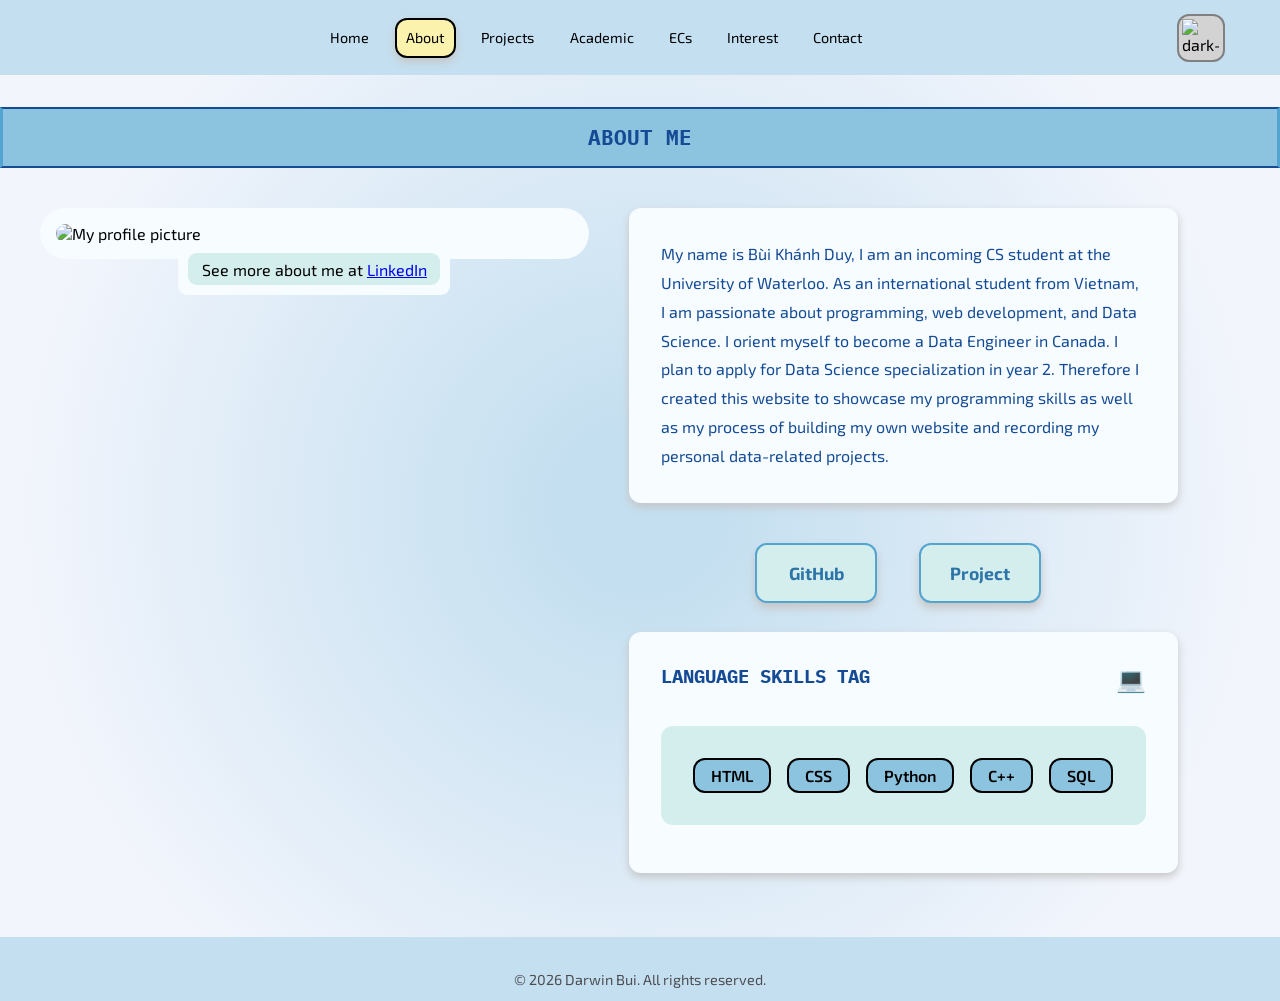
==== about.html @ 6133f493 "commit" ====
<!doctype html>
<html lang="en">
  <head>
    <meta charset="utf-8" />
    <!--dịch mã dễ hơn tránh bị lỗi font-->
    <meta name="viewport" content="width=device-width, initial-scale=1.0" />
    <!--điều chỉnh kích cỡ tùy thoe màn hình-->
    <meta name="description" content="Personal website" />
    <!--giúp web dc nhận diện tốt hơn khi SEO => thường hiện ở dưới link-->
    <title>About | Bùi Khánh Duy</title>
    <link rel="stylesheet" href="about.css" />
    <link rel="stylesheet" href="bkd_1.css" />
    <!--link với file css để styling-->
    <link
      rel="icon"
      href="https://i.postimg.cc/1tX0S33w/31ivt8k-BAFL-UXNa-N-FMjpg-QL85-removebg-preview-(1).png"
    />
    <!--dùng để tạo icon ở tab-->

    <link rel="preconnect" href="https://fonts.googleapis.com" />
    <link rel="preconnect" href="https://fonts.gstatic.com" crossorigin />
    <link
      href="https://fonts.googleapis.com/css2?family=Exo+2:ital,wght@0,100..900;1,100..900&family=IBM+Plex+Mono:ital,wght@0,100;0,200;0,300;0,400;0,500;0,600;0,700;1,100;1,200;1,300;1,400;1,500;1,600;1,700&display=swap"
      rel="stylesheet"
    />
  </head>

  <body>
    <header id="header">
      <img />
      <section>
        <button class="menu-btn">☰</button>

        <nav class="table-of-content">
          <a class="content-section" href="index.html">Home</a>
          <a class="content-section point" href="about.html">About</a>
          <a class="content-section" href="project.html">Projects</a>
          <a class="content-section" href="academics.html">Academic</a>
          <a class="content-section" href="extracurriculars.html">ECs</a>
          <a class="content-section" href="personal-interests.html">Interest</a>
          <a class="content-section" href="contact.html">Contact</a>
        </nav>
      </section>

      <a class="dark-mode">
        <img
          src="https://i.postimg.cc/j2x1QM9k/icons8-crescent-moon-48.png"
          alt="dark-mode"
        />
      </a>
    </header>

    <main>
      <section id="aboutme">
        <!--chia các section cho dễ nhìn-->
        <h2 class="title_1">ABOUT ME</h2>

        <div class="about-section">
            <figure>
                <!--Chia thành các khối nhỏ khác-->
                <!--contain illustrations and diagrams-->
                <img
                src="https://i.postimg.cc/wvWpt0zc/z7322237250203-f396424dc9dbfae6464b70ab38547ac2-(2).jpg"
                alt="My profile picture"
                class="profile-image"
                />
                <div id="fig-div">
                  <figcaption class="about">
                      <!--figcaption là để chú thích ảnh-->
                      See more about me at
                      <a
                      href="https://www.linkedin.com/in/duy-b%C3%B9i-kh%C3%A1nh-498103363/"
                      target="_blank"
                      loading="lazy"
                      >LinkedIn</a
                      >
                  </figcaption>
                </div>
            </figure>

            <div class="about-content">
                <p class="paragraph">
                My name is Bùi Khánh Duy, I am an incoming CS student at the
                University of Waterloo. As an international student from Vietnam, I
                am passionate about programming, web development, and Data Science.
                I orient myself to become a Data Engineer in Canada. I plan to apply
                for Data Science specialization in year 2. Therefore I created this
                website to showcase my programming skills as well as my process of
                building my own website and recording my personal data-related
                projects.
                </p>

                <div class="personal-contact"> <!--giống section nhưng chỉ dùng với mục đích styling-->
                    <a class="contact_about" href="https://github.com/duybk2k8" target="_blank">GitHub</a>
                    <a class="contact_about" href="project.html" target="_blank">Project</a>
                </div>

                <div class="experience">
                    <div class="exp_title">
                        <h3 class="lang-skills">LANGUAGE SKILLS TAG</h3>
                        <div>💻</div>
                    </div>

                    <div class="exp_buttons">
                        <div class="skills">HTML</div>
                        <div class="skills">CSS</div>
                        <div class="skills">Python</div>
                        <div class="skills">C++</div>
                        <div class="skills">SQL</div>
                    </div>
                </div>
            </div>


        </div>
      </section>
    </main>

    <footer class="footer">
      <p>&copy; 2026 Darwin Bui. All rights reserved.</p>
    </footer>
  </body>
</html>
---- about.css ----
/*ABOUT*/
.profile-image {
  display: block;
  margin-left: auto;
  margin-right: auto;

  width: 100%;
  height: auto;

  padding: 1rem;
  border-radius: 3.75rem;
  background-color: #f6fcff;
  box-sizing: border-box;
} /*text-align chỉ cho phần tử inline (như văn bản, liên kết <a>)==> cái này là inline-block => k dùng dc*/

.about-section {
  display: grid;
  grid-template-columns: 1fr 1fr;
  grid-template-columns: repeat(2, minmax(0, 1fr));

  width: min(1400px, 92%);
  gap: 5rem;
}

@media (max-width: 768px) {
  .about-section {
    grid-template-columns: 1fr;
    text-align: center;
  }
}

.paragraph {
  width: 100%;
  font-size: 1rem;
  padding: 2rem;
  background-color: #f6fcff;
  color: #154b95;
  margin-left: 0;
  box-sizing: border-box;
  border-radius: 12px;
  line-height: 1.8; /*khoảng cách giữa các dòng*/
  box-shadow: 0 4px 8px rgb(198, 198, 198);
}

#fig-div {
  padding: 0.625rem;
  background-color: #f6fcff;
  width: 17rem;
  border-radius: 0.5625rem;
  margin: -1rem auto 3rem;
}

@media (max-width: 768px) {
  #fig-div {
    margin: -1rem auto 1rem;
  }
}
/*Nếu nó <= 768px thì sẽ là -1 chứ k là -1.075 nữa*/

figcaption {
  text-align: center;
  font-size: 1rem;
  padding: 0.4125rem;
  border-radius: 0.5625rem;
  background-color: #d4eeed;
}

figure {
  width: 100%;
}

.experience {
  padding: 2rem;
  background-color: #f6fcff;
  box-shadow: 0 4px 8px rgb(198, 198, 198);
  border-radius: 12px;
  min-height: 180px;
  margin-bottom: 3rem;
}

.exp_title {
  display: flex;
  justify-content: space-between;
}

.lang-skills {
  margin: 0;
  color: #154b95;
}

.skills {
  display: inline-flex;
  justify-content: center;
  align-items: center;

  padding: 0.4rem 1rem;

  font-size: 1rem;
  font-weight: 600;

  background-color: #8cc4df;
  border: 2px solid black;
  border-radius: 0.75rem;
}

.exp_buttons {
  display: flex;
  justify-content: center;
  gap: 1rem;
  margin-top: 2rem;
  margin-bottom: 1rem;
  padding: 2rem 3rem;
  border-radius: 12px;
  background-color: #d4eeed;
}

.exp_title > div {
  font-size: 1.5rem;
}

.about-content {
  display: flex;
  flex-direction: column;
  gap: 1.5rem;
}

/*CONTACT*/
.contact_about {
  text-decoration: none;
  display: inline-flex;
  justify-content: center;
  align-items: center;
  font-size: 1.1rem;

  padding: 0.25rem;
  width: 7.625rem;
  height: 3.75rem;
  border-radius: 0.75rem;
  border: #53a4cf 2px solid;
  font-weight: bold;
  color: #2d74a8;
  background-color: #d4eeed;
  margin-right: 0.625rem;
  margin-bottom: 0.3125rem;

  box-shadow: 0 5px 8px rgb(198, 198, 198);
}

.contact_about:hover {
  color: #154b95;
  background-color: #f2f5fc;
  transform: scale(1.05);
  transition: transform 0.3s ease;
}

.personal-contact {
  display: flex;
  gap: 2rem;
  flex-wrap: wrap;
  justify-content: center;
}
---- bkd_1.css ----
/*  BODY & TYPOGRAPHY  */
*,
*::before,
*::after {
    box-sizing: border-box;
}

body{
    margin: 0;
    background-color: #F2F5FC;
    font-family: "Exo 2", sans-serif;
}


main *{
    animation: fadeUp 0.8s ease-out;
}


@keyframes fadeUp {
  from {
    opacity: 0;
    transform: translateY(20px) scale(0.985);
    filter: blur(4px);
  }

  to {
    opacity: 1;
    transform: translateY(0) scale(1);
    filter: blur(0);
  }
}
/*Cho nó có animation*/

@media (prefers-reduced-motion: reduce) {
  * {
    animation-duration: 0.01ms !important;
    animation-iteration-count: 1 !important;
    transition-duration: 0.01ms !important;
    scroll-behavior: auto !important;
  }
}

main:not(#home){
    background: radial-gradient(circle, #C4DFF0 10%, #F2F5FC 80%);
    padding: 2rem 0 1rem;
}

h1, h2, h3, h4{
  font-family: "IBM Plex Mono", monospace;
  text-align: center;
} /*căn text ở giữa*/

*{
  scroll-behavior: smooth;
}

/*NAV-BAR + TABLE OF CONTENT*/
.table-of-content{
    display: flex;
    justify-content: flex-end; /*chia đều kcach với nhau theo trục ngang*/
    flex-wrap: wrap;  /*xuống dòng nếu tràn*/
}

#header{
    position: sticky;
    top: 0;
    z-index: 1000;
    height: 4.7rem;
    padding: 0.95rem;
    width: 100%;
    display: inline-flex;
    justify-content: space-between;
    align-items: center;
    background: #C4DFF0 99%;
}

.table-of-content{
    display: flex;
    gap: 1rem;
}

.content-section{
    color: black;
    font-size: 0.9rem;

    margin: 0;
    text-decoration: none;

    cursor: pointer;

    padding: 0.6rem;

    transition: transform 0.3s, background-color 0.3s ease;
    display: flex;
    justify-content: center;
    align-items: center;
}

.point{
    background-color: #FBF2AD;
    border-radius: 0.75rem;
    text-align: center;
    border: 2px solid black;
    box-shadow: 0 4px 8px rgb(198, 198, 198);
    transition: transform 0.3s, background-color 0.3s ease;
}


.content-section:hover{
  color: #154B95;
  transform: scale(1.05);
  transition: transform 0.3s ease;
  text-shadow: 0 4px 8px rgb(198, 198, 198);
}

/*khi thu nhỏ*/

.menu-btn{
    display: none;
    font-size: 2rem;
    border: none;
    background: none;
    cursor: pointer;
}

@media (max-width: 1000px){

    .menu-btn{
        display: block;
    }

    .table-of-content{
        display: none;
    }
}

/*DARK-MODE*/
.dark-mode{
    padding: 0.1rem;
    margin-right: 40px;
    border: 2px grey solid;
    border-radius: 12px;
    background-color: #D3D3D3;

    height: 3rem;
    width: 3rem;

    display: flex;
    justify-content: center;
    align-items: center;
}

.dark-mode img{
    height: 2.3rem;
    width: 2.3rem;
    display: block;
}

.dark-mode:hover{
    transform: scale(1.05);
    transition: transform 0.3s ease;
}

/*HOME PAGE*/

.title_1 {
    font-family: "IBM Plex Mono", monospace;
    font-size: 1.3rem;
    width: 100%;
    padding: 0.9375rem;
    background-color: #8CC4DF;
    color: #154B95;
    margin: 0rem auto 1.5rem auto;
    border-style: solid;
    border-color: #53A4CF;
    border-top: 2px solid #154B95;
    border-bottom: 2px solid #154B95;
}

.intro_caption{
  font-size: 0.95rem;
  font-weight: 600;
  text-align: justify;
}

/*FOOTER*/
.footer{
    width: 100%;
    height: 4rem;
    font-size: 0.9rem;

    padding: 1.2rem;

    text-align: center;

    background-color: #C4DFF0;
    color: #4D4E53;
}

.aca-color{
    color: #154B95;
    padding: 1rem;
    background-color: #FBF2AD;
    width: 25%;
    margin-left: auto;
    margin-right: auto;

    border-radius: 12px;
    border: 2px dashed #154B95;
}
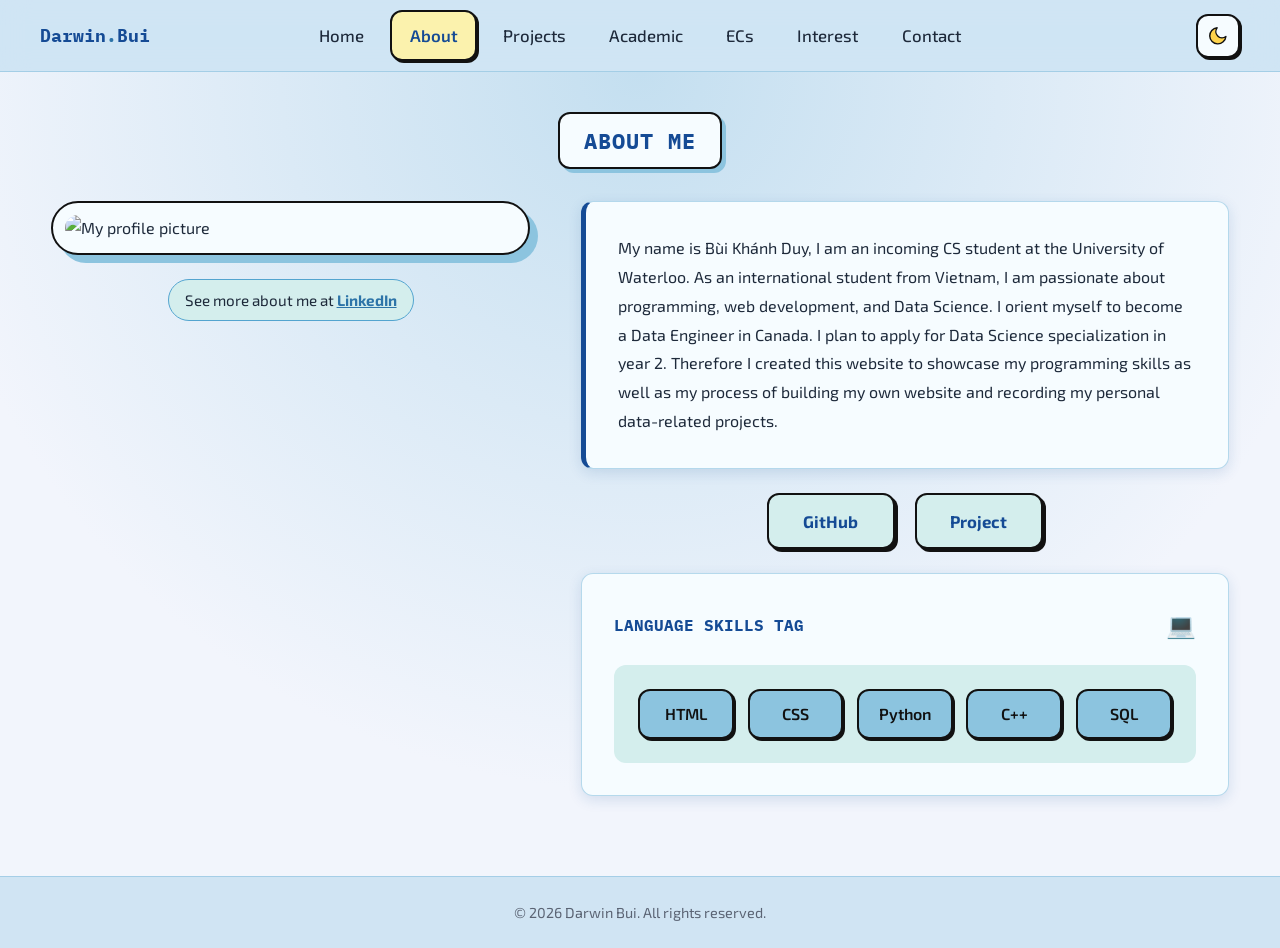
==== commit 69e5cdb1: "change UIUX" ====
--- a/about.html
+++ b/about.html
@@ -5,11 +5,13 @@
     <!--dịch mã dễ hơn tránh bị lỗi font-->
     <meta name="viewport" content="width=device-width, initial-scale=1.0" />
     <!--điều chỉnh kích cỡ tùy thoe màn hình-->
+    <meta name="theme-color" content="#C4DFF0" media="(prefers-color-scheme: light)" />
+    <meta name="theme-color" content="#0B1220" media="(prefers-color-scheme: dark)" />
     <meta name="description" content="Personal website" />
     <!--giúp web dc nhận diện tốt hơn khi SEO => thường hiện ở dưới link-->
     <title>About | Bùi Khánh Duy</title>
-    <link rel="stylesheet" href="about.css" />
-    <link rel="stylesheet" href="bkd_1.css" />
+    <link rel="stylesheet" href="bkd_1.css" /> <!--css chung cho mọi trang-->
+    <link rel="stylesheet" href="about.css" /> <!--css riêng của trang này-->
     <!--link với file css để styling-->
     <link
       rel="icon"
@@ -27,27 +29,42 @@
 
   <body>
     <header id="header">
-      <img />
-      <section>
-        <button class="menu-btn">☰</button>
+      <!--Logo chữ, bấm vào về trang Home-->
+      <a class="brand" href="index.html">Darwin<span>.</span>Bui</a>
 
-        <nav class="table-of-content">
+      <!--MENU MOBILE KHÔNG CẦN JS:
+          checkbox ẩn + label. Bấm vào label = tick/bỏ tick checkbox,
+          CSS dùng #menu-toggle:checked để mở/đóng menu-->
+      <input type="checkbox" id="menu-toggle" class="visually-hidden" />
+      <label for="menu-toggle" class="menu-btn" aria-label="Open menu">
+        <span></span>
+      </label>
+
+      <nav class="table-of-content">
           <a class="content-section" href="index.html">Home</a>
-          <a class="content-section point" href="about.html">About</a>
+          <a class="content-section point" href="about.html" aria-current="page">About</a>
           <a class="content-section" href="project.html">Projects</a>
           <a class="content-section" href="academics.html">Academic</a>
           <a class="content-section" href="extracurriculars.html">ECs</a>
           <a class="content-section" href="personal-interests.html">Interest</a>
           <a class="content-section" href="contact.html">Contact</a>
-        </nav>
-      </section>
+      </nav>
 
-      <a class="dark-mode">
-        <img
-          src="https://i.postimg.cc/j2x1QM9k/icons8-crescent-moon-48.png"
-          alt="dark-mode"
-        />
-      </a>
+      <!--DARK MODE KHÔNG CẦN JS: cùng mẹo checkbox,
+          CSS dùng :root:has(#theme-toggle:checked) để đổi màu cả trang-->
+      <input type="checkbox" id="theme-toggle" class="visually-hidden" />
+      <label for="theme-toggle" class="dark-mode" aria-label="Toggle dark mode">
+        <span class="icon-moon">
+          <!--icon mặt trăng vẽ bằng SVG (SVG là HTML, không phải JS)-->
+          <svg viewBox="0 0 24 24" aria-hidden="true"><path d="M21 12.79A9 9 0 1 1 11.21 3 7 7 0 0 0 21 12.79z" /></svg>
+        </span>
+        <span class="icon-sun">
+          <svg viewBox="0 0 24 24" aria-hidden="true">
+            <circle cx="12" cy="12" r="4.5" />
+            <path d="M12 1.5v2.5M12 20v2.5M4.6 4.6l1.8 1.8M17.6 17.6l1.8 1.8M1.5 12H4M20 12h2.5M4.6 19.4l1.8-1.8M17.6 6.4l1.8-1.8" />
+          </svg>
+        </span>
+      </label>
     </header>
 
     <main>
@@ -70,8 +87,7 @@
                       See more about me at
                       <a
                       href="https://www.linkedin.com/in/duy-b%C3%B9i-kh%C3%A1nh-498103363/"
-                      target="_blank"
-                      loading="lazy"
+                      target="_blank" rel="noopener"
                       >LinkedIn</a
                       >
                   </figcaption>
@@ -91,8 +107,8 @@
                 </p>
 
                 <div class="personal-contact"> <!--giống section nhưng chỉ dùng với mục đích styling-->
-                    <a class="contact_about" href="https://github.com/duybk2k8" target="_blank">GitHub</a>
-                    <a class="contact_about" href="project.html" target="_blank">Project</a>
+                    <a class="contact_about" href="https://github.com/duybk2k8" target="_blank" rel="noopener">GitHub</a>
+                    <a class="contact_about" href="project.html">Project</a>
                 </div>
 
                 <div class="experience">
--- a/bkd_1.css
+++ b/bkd_1.css
@@ -1,211 +1,573 @@
-/*  BODY & TYPOGRAPHY  */
+/* =====================================================================
+   bkd_1.css — CSS CHUNG CHO MỌI TRANG (load TRƯỚC css riêng của trang)
+   Mục lục:
+   1. Biến màu (light + dark)      5. Header + nav + menu mobile
+   2. Dark mode bằng checkbox      6. Nút dark mode
+   3. Reset + chữ                  7. Tiêu đề, label, footer
+   4. Animation                    8. Tiện ích (visually-hidden, focus)
+   ===================================================================== */
+
+
+/* =========================== 1. BIẾN MÀU ===========================
+   light-dark(màu-sáng, màu-tối): trình duyệt tự chọn 1 trong 2
+   dựa vào thuộc tính color-scheme. Nhờ vậy mỗi màu chỉ khai báo 1 lần,
+   muốn sửa màu thì sửa ở ĐÂY là cả web đổi theo.                     */
+:root {
+  color-scheme: light dark; /*mặc định: theo cài đặt sáng/tối của máy*/
+
+  --bg:            light-dark(#F2F5FC, #0B1220); /*nền trang*/
+  --bg-glow:       light-dark(#C4DFF0, #13233D); /*vầng sáng giữa trang*/
+  --surface:       light-dark(#F6FCFF, #131E33); /*nền thẻ/khung*/
+  --surface-2:     light-dark(#D4EEED, #1A2A45); /*nền thẻ đậm hơn 1 chút*/
+  --surface-3:     light-dark(#E6ECF8, #16233A);
+  --text:          light-dark(#1E2A3B, #D9E5F5); /*chữ thường*/
+  --muted:         light-dark(#5B6474, #8FA1BC); /*chữ phụ*/
+  --heading:       light-dark(#154B95, #A9D2F5); /*chữ tiêu đề*/
+  --accent:        light-dark(#2D74A8, #7CB8E6);
+  --accent-strong: light-dark(#154B95, #3D8BD6); /*nút chính*/
+  --border:        light-dark(#53A4CF, #2C5680);
+  --chip:          light-dark(#8CC4DF, #23476E); /*tag kỹ năng*/
+  --ink:           light-dark(#111111, #4A6C93); /*viền "đen" kiểu sticker*/
+  --highlight:     light-dark(#FBF2AD, #3B3215); /*nền vàng*/
+  --highlight-text:light-dark(#154B95, #FFE58A);
+  --header-bg:     light-dark(rgb(196 223 240 / 0.75), rgb(11 18 32 / 0.72));
+  --shadow-color:  light-dark(rgb(21 75 149 / 0.14), rgb(0 0 0 / 0.5));
+
+  --shadow: 0 4px 14px var(--shadow-color);
+  --shadow-lg: 0 14px 32px var(--shadow-color);
+  --radius: 0.75rem;
+  --ease: cubic-bezier(0.22, 1, 0.36, 1); /*"easeOutQuint": chậm dần rất mượt*/
+  --header-h: 4.5rem;
+}
+
+
+/* ===================== 2. DARK MODE BẰNG CHECKBOX =====================
+   :has() = "cha có chứa ...". :root:has(#theme-toggle:checked) nghĩa là
+   "nếu trong trang có checkbox theme-toggle đang được tick".
+   Nút này ĐẢO NGƯỢC chế độ của máy: máy sáng -> bấm thành tối, và ngược lại. */
+:root:has(#theme-toggle:checked) {
+  color-scheme: dark;
+}
+
+@media (prefers-color-scheme: dark) {
+  :root:has(#theme-toggle:checked) {
+    color-scheme: light;
+  }
+}
+
+
+/* ============================ 3. RESET + CHỮ ============================ */
 *,
 *::before,
 *::after {
-    box-sizing: border-box;
-}
-
-body{
-    margin: 0;
-    background-color: #F2F5FC;
-    font-family: "Exo 2", sans-serif;
-}
-
-
-main *{
-    animation: fadeUp 0.8s ease-out;
-}
-
-
+  box-sizing: border-box;
+}
+
+html {
+  scroll-behavior: smooth;
+  scroll-padding-top: var(--header-h); /*nhảy tới #id không bị header che*/
+}
+
+body {
+  margin: 0;
+  min-height: 100vh;
+  min-height: 100dvh; /*dvh: tính đúng chiều cao trên mobile (có thanh địa chỉ)*/
+  display: flex;
+  flex-direction: column;
+
+  background-color: var(--bg);
+  color: var(--text);
+  font-family: "Exo 2", sans-serif;
+  line-height: 1.6;
+  -webkit-font-smoothing: antialiased;
+
+  /*đổi màu mượt khi bật/tắt dark mode*/
+  transition: background-color 0.4s ease, color 0.4s ease;
+}
+
+main {
+  flex: 1; /*đẩy footer xuống đáy dù trang ngắn*/
+}
+
+main:not(#home) {
+  background: radial-gradient(circle at 50% 0%, var(--bg-glow) 0%, var(--bg) 70%);
+  padding: 2rem 0 3rem;
+}
+
+h1, h2, h3, h4 {
+  font-family: "IBM Plex Mono", monospace;
+  text-align: center;
+  line-height: 1.3;
+}
+
+img {
+  max-width: 100%; /*ảnh không bao giờ tràn khung trên mobile*/
+}
+
+a {
+  color: var(--accent);
+}
+
+/*màu khi bôi đen chữ*/
+::selection {
+  background: var(--chip);
+  color: var(--text);
+}
+
+
+/* ============================ 4. ANIMATION ============================ */
+
+/*Chuyển trang mượt (chỉ CSS): khi bấm link sang trang khác cùng web,
+  Chrome/Edge/Safari sẽ fade giữa 2 trang thay vì "nháy" trắng*/
+@view-transition {
+  navigation: auto;
+}
+
+#header {
+  view-transition-name: site-header; /*header đứng yên khi chuyển trang*/
+}
+
+/*Hiện dần khi mới vào trang.
+  Chỉ animate các con TRỰC TIẾP của main (main > *), không phải main *
+  như trước -> nhẹ máy hơn rất nhiều. Dùng opacity + translate vì 2 thuộc
+  tính này GPU xử lý được -> mượt. (filter: blur thì nặng, đã bỏ)*/
 @keyframes fadeUp {
   from {
     opacity: 0;
-    transform: translateY(20px) scale(0.985);
-    filter: blur(4px);
-  }
-
-  to {
-    opacity: 1;
-    transform: translateY(0) scale(1);
-    filter: blur(0);
-  }
-}
-/*Cho nó có animation*/
-
+    translate: 0 24px;
+  }
+}
+
+main > * {
+  animation: fadeUp 0.7s var(--ease) both;
+}
+
+main > *:nth-child(2) { animation-delay: 0.08s; }
+main > *:nth-child(3) { animation-delay: 0.16s; }
+
+/*Hiện ra khi CUỘN tới (scroll-driven animation, không cần JS).
+  animation-timeline: view() = animation chạy theo vị trí phần tử
+  trong màn hình thay vì theo thời gian.
+  Dùng scale (không dùng translate) để khi hover dùng translate không bị đè.*/
+@keyframes reveal {
+  from {
+    opacity: 0;
+    scale: 0.94;
+  }
+}
+
+/*chỉ chạy khi trình duyệt hỗ trợ + người dùng KHÔNG bật giảm chuyển động*/
+@supports (animation-timeline: view()) {
+  @media (prefers-reduced-motion: no-preference) {
+  .reveal,
+  .project,
+  .blog-post-card,
+  .achievements li,
+  .scholarship .item,
+  .experience,
+  .paragraph,
+  .form,
+  #contact_0,
+  .map,
+  .song,
+  .video {
+    animation: reveal linear backwards;
+    animation-timeline: view();
+    /*bắt đầu khi phần tử vừa ló vào màn hình, xong khi 60% đã vào
+      -> phần tử nằm sát đáy trang vẫn luôn hiện đủ*/
+    animation-range: entry 0% entry 60%;
+  }
+  }
+}
+
+/*Người dùng bật "giảm chuyển động" trong máy -> tắt gần hết animation*/
 @media (prefers-reduced-motion: reduce) {
-  * {
+  *,
+  *::before,
+  *::after {
     animation-duration: 0.01ms !important;
     animation-iteration-count: 1 !important;
     transition-duration: 0.01ms !important;
     scroll-behavior: auto !important;
   }
-}
-
-main:not(#home){
-    background: radial-gradient(circle, #C4DFF0 10%, #F2F5FC 80%);
-    padding: 2rem 0 1rem;
-}
-
-h1, h2, h3, h4{
+
+  @view-transition {
+    navigation: none;
+  }
+}
+
+
+/* ====================== 5. HEADER + NAV + MENU MOBILE ====================== */
+#header {
+  position: sticky;
+  top: 0;
+  z-index: 1000;
+  height: var(--header-h);
+  padding: 0 clamp(1rem, 4vw, 2.5rem);
+
+  /*Chia header làm 3 cột: [logo | nav | nút dark mode]
+    1fr auto 1fr: 2 cột ngoài bằng nhau -> nav luôn nằm CHÍNH GIỮA*/
+  display: grid;
+  grid-template-columns: 1fr auto 1fr;
+  align-items: center;
+  gap: 1rem;
+
+  /*hiệu ứng "kính mờ": nền trong suốt + làm mờ phần phía sau*/
+  background: var(--header-bg);
+  backdrop-filter: blur(14px) saturate(160%);
+  -webkit-backdrop-filter: blur(14px) saturate(160%);
+  border-bottom: 1px solid color-mix(in srgb, var(--border) 35%, transparent);
+  transition: background-color 0.4s ease;
+}
+
+.brand {
   font-family: "IBM Plex Mono", monospace;
+  font-weight: 700;
+  font-size: 1.15rem;
+  color: var(--heading);
+  text-decoration: none;
+  justify-self: start; /*nằm sát trái trong cột của nó*/
+  white-space: nowrap;
+}
+
+.brand span {
+  color: var(--accent);
+  display: inline-block;
+  transition: rotate 0.5s var(--ease);
+}
+
+.brand:hover span {
+  rotate: 360deg;
+}
+
+.table-of-content {
+  display: flex;
+  align-items: center;
+  gap: 0.5rem;
+}
+
+.content-section {
+  position: relative;
+  color: var(--text);
+  font-size: 1.05rem;
+  font-weight: 500;
+  text-decoration: none;
+  padding: 0.6rem 1.1rem;
+  border-radius: var(--radius);
+  transition: color 0.25s ease, background-color 0.25s ease, translate 0.25s var(--ease);
+}
+
+/*gạch chân chạy từ giữa ra khi hover*/
+.content-section::after {
+  content: "";
+  position: absolute;
+  left: 1.1rem;
+  right: 1.1rem;
+  bottom: 0.35rem;
+  height: 2px;
+  border-radius: 2px;
+  background: var(--accent);
+  scale: 0 1; /*scale ngang = 0 -> ẩn*/
+  transition: scale 0.3s var(--ease);
+}
+
+.content-section:hover {
+  color: var(--heading);
+  translate: 0 -2px;
+}
+
+.content-section:hover::after {
+  scale: 1 1;
+}
+
+/*trang hiện tại: "sticker" vàng giống bản cũ*/
+.point {
+  background-color: var(--highlight);
+  color: var(--highlight-text);
+  font-weight: 600;
+  border: 2px solid var(--ink);
+  box-shadow: 2px 2px 0 var(--ink);
+}
+
+.point::after {
+  display: none;
+}
+
+/*Nút hamburger: 1 span là gạch giữa, ::before và ::after là gạch trên/dưới*/
+.menu-btn {
+  display: none; /*desktop: ẩn*/
+  position: relative;
+  width: 2.75rem;
+  height: 2.75rem;
+  border-radius: var(--radius);
+  cursor: pointer;
+  order: 3; /*mobile: nằm ngoài cùng bên phải*/
+}
+
+.menu-btn span,
+.menu-btn span::before,
+.menu-btn span::after {
+  position: absolute;
+  left: 50%;
+  top: 50%;
+  width: 1.4rem;
+  height: 2px;
+  margin-left: -0.7rem;
+  border-radius: 2px;
+  background: var(--heading);
+  transition: rotate 0.35s var(--ease), translate 0.35s var(--ease), opacity 0.2s;
+}
+
+.menu-btn span::before,
+.menu-btn span::after {
+  content: "";
+  margin-left: 0;
+  left: 0;
+  top: 0;
+}
+
+.menu-btn span::before { translate: 0 -7px; }
+.menu-btn span::after  { translate: 0 7px; }
+
+/*Khi mở menu: gạch giữa biến mất, 2 gạch còn lại xoay thành chữ X*/
+#menu-toggle:checked + .menu-btn span {
+  background: transparent;
+}
+
+#menu-toggle:checked + .menu-btn span::before {
+  translate: 0 0;
+  rotate: 45deg;
+}
+
+#menu-toggle:checked + .menu-btn span::after {
+  translate: 0 0;
+  rotate: -45deg;
+}
+
+/*màn vừa (laptop nhỏ): nút nav nhỏ lại 1 chút cho vừa*/
+@media (max-width: 1150px) {
+  .content-section {
+    font-size: 0.95rem;
+    padding: 0.5rem 0.7rem;
+  }
+}
+
+@media (max-width: 860px) {
+  /*mobile: bỏ grid 3 cột, dùng flex: logo trái, 2 nút phải*/
+  #header {
+    display: flex;
+  }
+
+  .brand {
+    margin-right: auto;
+  }
+
+  .menu-btn {
+    display: block;
+  }
+
+  /*Menu thả xuống: luôn tồn tại nhưng ẩn (opacity 0 + đẩy lên trên)
+    -> khi checkbox được tick thì hiện ra + trượt xuống mượt*/
+  .table-of-content {
+    position: absolute;
+    top: 100%;
+    left: 0;
+    right: 0;
+    flex-direction: column;
+    align-items: stretch;
+    gap: 0.25rem;
+    padding: 0.75rem clamp(1rem, 4vw, 2.5rem) 1.25rem;
+
+    background: var(--bg);
+    border-bottom: 1px solid color-mix(in srgb, var(--border) 35%, transparent);
+    box-shadow: var(--shadow-lg);
+
+    opacity: 0;
+    translate: 0 -12px;
+    visibility: hidden;
+    transition: opacity 0.3s ease, translate 0.35s var(--ease), visibility 0.3s;
+  }
+
+  #menu-toggle:checked ~ .table-of-content {
+    opacity: 1;
+    translate: 0 0;
+    visibility: visible;
+  }
+
+  .content-section {
+    font-size: 1.05rem;
+    padding: 0.8rem 1rem;
+  }
+
+  .content-section::after {
+    display: none;
+  }
+
+  .content-section:hover {
+    translate: 6px 0; /*mobile: hover thì trượt sang phải*/
+    background: var(--surface-2);
+  }
+}
+
+
+/* ============================ 6. NÚT DARK MODE ============================ */
+.dark-mode {
+  display: grid;
+  place-items: center;
+  justify-self: end; /*nằm sát phải trong cột của nó*/
+  width: 2.75rem;
+  height: 2.75rem;
+  flex-shrink: 0;
+
+  color: var(--heading);
+  background: var(--surface);
+  border: 2px solid var(--ink);
+  border-radius: var(--radius);
+  box-shadow: 2px 2px 0 var(--ink);
+  cursor: pointer;
+  user-select: none;
+  transition: translate 0.2s var(--ease), box-shadow 0.2s var(--ease), background-color 0.4s;
+}
+
+.dark-mode:hover {
+  translate: -1px -1px;
+  box-shadow: 3px 3px 0 var(--ink);
+}
+
+.dark-mode:active {
+  translate: 2px 2px;
+  box-shadow: 0 0 0 var(--ink); /*cảm giác "ấn xuống"*/
+}
+
+/*2 icon chồng lên nhau ở cùng 1 ô grid, chỉ hiện 1 cái*/
+.dark-mode span {
+  grid-area: 1 / 1;
+  display: grid;
+  transition: opacity 0.3s ease, rotate 0.5s var(--ease), scale 0.5s var(--ease);
+}
+
+/*SVG: tô màu bằng CSS. currentColor = lấy màu chữ (color) của phần tử*/
+.dark-mode svg {
+  width: 1.35rem;
+  height: 1.35rem;
+}
+
+.icon-moon svg {
+  fill: #FED34C;               /*trăng vàng*/
+  stroke: var(--ink);
+  stroke-width: 1.6;
+  stroke-linejoin: round;
+}
+
+.icon-sun svg {
+  fill: #FED34C;               /*mặt trời vàng*/
+  stroke: #FED34C;
+  stroke-width: 2;
+  stroke-linecap: round;
+}
+
+/*hover: trăng lắc nhẹ, mặt trời xoay*/
+.dark-mode:hover .icon-moon svg {
+  animation: wiggle 0.6s var(--ease);
+}
+
+.dark-mode:hover .icon-sun svg {
+  rotate: 45deg;
+}
+
+.dark-mode svg {
+  transition: rotate 0.5s var(--ease);
+}
+
+@keyframes wiggle {
+  25% { rotate: -15deg; }
+  60% { rotate: 10deg; }
+}
+
+/*Logic icon: đang SÁNG -> hiện mặt trăng (bấm để tối), đang TỐI -> hiện mặt trời*/
+.icon-sun  { opacity: 0; rotate: -90deg; scale: 0.5; }
+.icon-moon { opacity: 1; }
+
+:root:has(#theme-toggle:checked) .icon-sun  { opacity: 1; rotate: 0deg; scale: 1; }
+:root:has(#theme-toggle:checked) .icon-moon { opacity: 0; rotate: 90deg; scale: 0.5; }
+
+@media (prefers-color-scheme: dark) {
+  .icon-sun  { opacity: 1; rotate: 0deg; scale: 1; }
+  .icon-moon { opacity: 0; rotate: 90deg; scale: 0.5; }
+
+  :root:has(#theme-toggle:checked) .icon-sun  { opacity: 0; rotate: -90deg; scale: 0.5; }
+  :root:has(#theme-toggle:checked) .icon-moon { opacity: 1; rotate: 0deg; scale: 1; }
+}
+
+
+/* ====================== 7. TIÊU ĐỀ, LABEL, FOOTER ====================== */
+.title_1 {
+  font-family: "IBM Plex Mono", monospace;
+  font-size: clamp(1.05rem, 2.5vw, 1.4rem); /*clamp(min, ưu tiên, max): tự co theo màn hình*/
+  letter-spacing: 0.04em;
+  width: fit-content;
+  max-width: 92%;
+  margin: 0.5rem auto 2rem;
+  padding: 0.75rem 1.5rem;
+
+  color: var(--heading);
+  background-color: var(--surface);
+  border: 2px solid var(--ink);
+  border-radius: var(--radius);
+  box-shadow: 4px 4px 0 var(--chip);
+}
+
+/*nhãn vàng nhỏ (dùng ở Academic + Interest)*/
+.aca-color,
+.section-label {
+  width: fit-content;
+  min-width: min(14rem, 80%);
+  margin: 2.5rem auto 1.25rem;
+  padding: 0.6rem 1.5rem;
+
+  color: var(--highlight-text);
+  background-color: var(--highlight);
+  border: 2px dashed var(--heading);
+  border-radius: var(--radius);
+}
+
+.footer {
+  padding: 1.5rem 1rem;
+  font-size: 0.9rem;
   text-align: center;
-} /*căn text ở giữa*/
-
-*{
-  scroll-behavior: smooth;
-}
-
-/*NAV-BAR + TABLE OF CONTENT*/
-.table-of-content{
-    display: flex;
-    justify-content: flex-end; /*chia đều kcach với nhau theo trục ngang*/
-    flex-wrap: wrap;  /*xuống dòng nếu tràn*/
-}
-
-#header{
-    position: sticky;
-    top: 0;
-    z-index: 1000;
-    height: 4.7rem;
-    padding: 0.95rem;
-    width: 100%;
-    display: inline-flex;
-    justify-content: space-between;
-    align-items: center;
-    background: #C4DFF0 99%;
-}
-
-.table-of-content{
-    display: flex;
-    gap: 1rem;
-}
-
-.content-section{
-    color: black;
-    font-size: 0.9rem;
-
-    margin: 0;
-    text-decoration: none;
-
-    cursor: pointer;
-
-    padding: 0.6rem;
-
-    transition: transform 0.3s, background-color 0.3s ease;
-    display: flex;
-    justify-content: center;
-    align-items: center;
-}
-
-.point{
-    background-color: #FBF2AD;
-    border-radius: 0.75rem;
-    text-align: center;
-    border: 2px solid black;
-    box-shadow: 0 4px 8px rgb(198, 198, 198);
-    transition: transform 0.3s, background-color 0.3s ease;
-}
-
-
-.content-section:hover{
-  color: #154B95;
-  transform: scale(1.05);
-  transition: transform 0.3s ease;
-  text-shadow: 0 4px 8px rgb(198, 198, 198);
-}
-
-/*khi thu nhỏ*/
-
-.menu-btn{
-    display: none;
-    font-size: 2rem;
-    border: none;
-    background: none;
-    cursor: pointer;
-}
-
-@media (max-width: 1000px){
-
-    .menu-btn{
-        display: block;
-    }
-
-    .table-of-content{
-        display: none;
-    }
-}
-
-/*DARK-MODE*/
-.dark-mode{
-    padding: 0.1rem;
-    margin-right: 40px;
-    border: 2px grey solid;
-    border-radius: 12px;
-    background-color: #D3D3D3;
-
-    height: 3rem;
-    width: 3rem;
-
-    display: flex;
-    justify-content: center;
-    align-items: center;
-}
-
-.dark-mode img{
-    height: 2.3rem;
-    width: 2.3rem;
-    display: block;
-}
-
-.dark-mode:hover{
-    transform: scale(1.05);
-    transition: transform 0.3s ease;
-}
-
-/*HOME PAGE*/
-
-.title_1 {
-    font-family: "IBM Plex Mono", monospace;
-    font-size: 1.3rem;
-    width: 100%;
-    padding: 0.9375rem;
-    background-color: #8CC4DF;
-    color: #154B95;
-    margin: 0rem auto 1.5rem auto;
-    border-style: solid;
-    border-color: #53A4CF;
-    border-top: 2px solid #154B95;
-    border-bottom: 2px solid #154B95;
-}
-
-.intro_caption{
-  font-size: 0.95rem;
-  font-weight: 600;
-  text-align: justify;
-}
-
-/*FOOTER*/
-.footer{
-    width: 100%;
-    height: 4rem;
-    font-size: 0.9rem;
-
-    padding: 1.2rem;
-
-    text-align: center;
-
-    background-color: #C4DFF0;
-    color: #4D4E53;
-}
-
-.aca-color{
-    color: #154B95;
-    padding: 1rem;
-    background-color: #FBF2AD;
-    width: 25%;
-    margin-left: auto;
-    margin-right: auto;
-
-    border-radius: 12px;
-    border: 2px dashed #154B95;
-}+  color: var(--muted);
+  background-color: var(--header-bg);
+  border-top: 1px solid color-mix(in srgb, var(--border) 35%, transparent);
+}
+
+.footer p {
+  margin: 0;
+}
+
+
+/* ============================ 8. TIỆN ÍCH ============================ */
+
+/*Ẩn khỏi mắt nhưng vẫn dùng được bằng bàn phím (Tab + Space).
+  KHÔNG dùng display:none vì như vậy bàn phím không bấm được.*/
+.visually-hidden {
+  position: absolute;
+  width: 1px;
+  height: 1px;
+  margin: -1px;
+  overflow: hidden;
+  clip-path: inset(50%);
+  white-space: nowrap;
+}
+
+/*Viền khi dùng phím Tab (chỉ hiện khi dùng bàn phím, không hiện khi click)*/
+:focus-visible {
+  outline: 3px solid var(--accent);
+  outline-offset: 3px;
+  border-radius: 4px;
+}
+
+#menu-toggle:focus-visible + .menu-btn,
+#theme-toggle:focus-visible + .dark-mode {
+  outline: 3px solid var(--accent);
+  outline-offset: 3px;
+}
--- a/about.css
+++ b/about.css
@@ -1,121 +1,68 @@
-/*ABOUT*/
-.profile-image {
-  display: block;
-  margin-left: auto;
-  margin-right: auto;
-
-  width: 100%;
-  height: auto;
-
-  padding: 1rem;
-  border-radius: 3.75rem;
-  background-color: #f6fcff;
-  box-sizing: border-box;
-} /*text-align chỉ cho phần tử inline (như văn bản, liên kết <a>)==> cái này là inline-block => k dùng dc*/
-
+/* ============================ ABOUT ============================ */
 .about-section {
   display: grid;
-  grid-template-columns: 1fr 1fr;
-  grid-template-columns: repeat(2, minmax(0, 1fr));
+  grid-template-columns: minmax(0, 0.85fr) minmax(0, 1.15fr); /*ảnh nhỏ hơn phần chữ 1 chút*/
+  align-items: start;
+  gap: clamp(1.5rem, 4vw, 4rem);
 
-  width: min(1400px, 92%);
-  gap: 5rem;
+  width: min(1200px, 92%);
+  margin: 0 auto;
 }
 
 @media (max-width: 768px) {
   .about-section {
-    grid-template-columns: 1fr;
-    text-align: center;
+    grid-template-columns: 1fr; /*mobile: xếp thành 1 cột*/
   }
 }
 
-.paragraph {
+figure {
+  margin: 0;
+  position: sticky; /*desktop: ảnh "dính" lại khi cuộn phần chữ bên phải*/
+  top: calc(var(--header-h) + 1.5rem);
+}
+
+@media (max-width: 768px) {
+  figure {
+    position: static;
+    max-width: 24rem;
+    margin: 0 auto;
+  }
+}
+
+.profile-image {
+  display: block;
   width: 100%;
-  font-size: 1rem;
-  padding: 2rem;
-  background-color: #f6fcff;
-  color: #154b95;
-  margin-left: 0;
-  box-sizing: border-box;
-  border-radius: 12px;
-  line-height: 1.8; /*khoảng cách giữa các dòng*/
-  box-shadow: 0 4px 8px rgb(198, 198, 198);
+  height: auto;
+  padding: 0.75rem;
+  border-radius: 2.5rem;
+  background-color: var(--surface);
+  border: 2px solid var(--ink);
+  box-shadow: 8px 8px 0 var(--chip);
+  transition: rotate 0.5s var(--ease), box-shadow 0.4s var(--ease);
+}
+
+.profile-image:hover {
+  rotate: -2deg;
+  box-shadow: 12px 12px 0 var(--chip);
 }
 
 #fig-div {
-  padding: 0.625rem;
-  background-color: #f6fcff;
-  width: 17rem;
-  border-radius: 0.5625rem;
-  margin: -1rem auto 3rem;
+  width: fit-content;
+  margin: 1.5rem auto 0;
 }
-
-@media (max-width: 768px) {
-  #fig-div {
-    margin: -1rem auto 1rem;
-  }
-}
-/*Nếu nó <= 768px thì sẽ là -1 chứ k là -1.075 nữa*/
 
 figcaption {
   text-align: center;
-  font-size: 1rem;
-  padding: 0.4125rem;
-  border-radius: 0.5625rem;
-  background-color: #d4eeed;
+  font-size: 0.95rem;
+  padding: 0.5rem 1rem;
+  border-radius: 999px; /*bo tròn hết cỡ -> hình viên thuốc*/
+  color: var(--text);
+  background-color: var(--surface-2);
+  border: 1px solid var(--border);
 }
 
-figure {
-  width: 100%;
-}
-
-.experience {
-  padding: 2rem;
-  background-color: #f6fcff;
-  box-shadow: 0 4px 8px rgb(198, 198, 198);
-  border-radius: 12px;
-  min-height: 180px;
-  margin-bottom: 3rem;
-}
-
-.exp_title {
-  display: flex;
-  justify-content: space-between;
-}
-
-.lang-skills {
-  margin: 0;
-  color: #154b95;
-}
-
-.skills {
-  display: inline-flex;
-  justify-content: center;
-  align-items: center;
-
-  padding: 0.4rem 1rem;
-
-  font-size: 1rem;
-  font-weight: 600;
-
-  background-color: #8cc4df;
-  border: 2px solid black;
-  border-radius: 0.75rem;
-}
-
-.exp_buttons {
-  display: flex;
-  justify-content: center;
-  gap: 1rem;
-  margin-top: 2rem;
-  margin-bottom: 1rem;
-  padding: 2rem 3rem;
-  border-radius: 12px;
-  background-color: #d4eeed;
-}
-
-.exp_title > div {
-  font-size: 1.5rem;
+figcaption a {
+  font-weight: 700;
 }
 
 .about-content {
@@ -124,38 +71,115 @@
   gap: 1.5rem;
 }
 
-/*CONTACT*/
+.paragraph {
+  margin: 0;
+  font-size: 1rem;
+  line-height: 1.8;
+  padding: clamp(1.25rem, 3vw, 2rem);
+  color: var(--text);
+  background-color: var(--surface);
+  border: 1px solid color-mix(in srgb, var(--border) 40%, transparent);
+  border-left: 5px solid var(--heading);
+  border-radius: var(--radius);
+  box-shadow: var(--shadow);
+  transition: rotate 0.5s var(--ease), box-shadow 0.4s var(--ease);
+}
+
+/*ảnh nghiêng -2deg (trái) -> đoạn văn nghiêng NGƯỢC lại +1deg (phải).
+  Đoạn văn to hơn ảnh nên chỉ nghiêng 1deg là đủ thấy*/
+.paragraph:hover {
+  rotate: 1deg;
+  box-shadow: var(--shadow-lg);
+}
+
+.experience {
+  padding: clamp(1.25rem, 3vw, 2rem);
+  background-color: var(--surface);
+  border: 1px solid color-mix(in srgb, var(--border) 40%, transparent);
+  border-radius: var(--radius);
+  box-shadow: var(--shadow);
+  margin-bottom: 2rem;
+}
+
+.exp_title {
+  display: flex;
+  justify-content: space-between;
+  align-items: center;
+}
+
+.exp_title > div {
+  font-size: 1.5rem;
+}
+
+.lang-skills {
+  margin: 0;
+  font-size: 1rem;
+  color: var(--heading);
+}
+
+.exp_buttons {
+  /*grid + auto-fit + 1fr: các tag tự giãn ra cho đầy hết chiều ngang ô,
+    màn nhỏ thì tự xuống dòng (mỗi tag tối thiểu 5.5rem)*/
+  display: grid;
+  grid-template-columns: repeat(auto-fit, minmax(5.5rem, 1fr));
+  gap: 0.85rem;
+  margin-top: 1.25rem;
+  padding: 1.5rem;
+  border-radius: var(--radius);
+  background-color: var(--surface-2);
+}
+
+.skills {
+  text-align: center;
+  padding: 0.65rem 0.5rem;
+  font-size: 1rem;
+  font-weight: 600;
+  color: light-dark(#111, var(--text));
+  background-color: var(--chip);
+  border: 2px solid var(--ink);
+  border-radius: var(--radius);
+  box-shadow: 2px 2px 0 var(--ink);
+  transition: translate 0.2s var(--ease), box-shadow 0.2s var(--ease);
+}
+
+.skills:hover {
+  translate: -2px -2px;
+  box-shadow: 4px 4px 0 var(--ink);
+}
+
+/* ============================ NÚT LINK ============================ */
+.personal-contact {
+  display: flex;
+  justify-content: center; /*2 nút GitHub + Project nằm giữa*/
+  gap: 1.25rem;
+  flex-wrap: wrap;
+}
+
 .contact_about {
-  text-decoration: none;
   display: inline-flex;
   justify-content: center;
   align-items: center;
-  font-size: 1.1rem;
+  min-width: 8rem;
+  padding: 0.8rem 1.25rem;
 
-  padding: 0.25rem;
-  width: 7.625rem;
-  height: 3.75rem;
-  border-radius: 0.75rem;
-  border: #53a4cf 2px solid;
-  font-weight: bold;
-  color: #2d74a8;
-  background-color: #d4eeed;
-  margin-right: 0.625rem;
-  margin-bottom: 0.3125rem;
-
-  box-shadow: 0 5px 8px rgb(198, 198, 198);
+  font-size: 1.05rem;
+  font-weight: 700;
+  text-decoration: none;
+  color: var(--heading);
+  background-color: var(--surface-2);
+  border: 2px solid var(--ink);
+  border-radius: var(--radius);
+  box-shadow: 3px 3px 0 var(--ink);
+  transition: translate 0.2s var(--ease), box-shadow 0.2s var(--ease), background-color 0.2s;
 }
 
 .contact_about:hover {
-  color: #154b95;
-  background-color: #f2f5fc;
-  transform: scale(1.05);
-  transition: transform 0.3s ease;
+  translate: -2px -2px;
+  box-shadow: 5px 5px 0 var(--ink);
+  background-color: var(--surface);
 }
 
-.personal-contact {
-  display: flex;
-  gap: 2rem;
-  flex-wrap: wrap;
-  justify-content: center;
+.contact_about:active {
+  translate: 2px 2px;
+  box-shadow: 0 0 0 var(--ink);
 }
